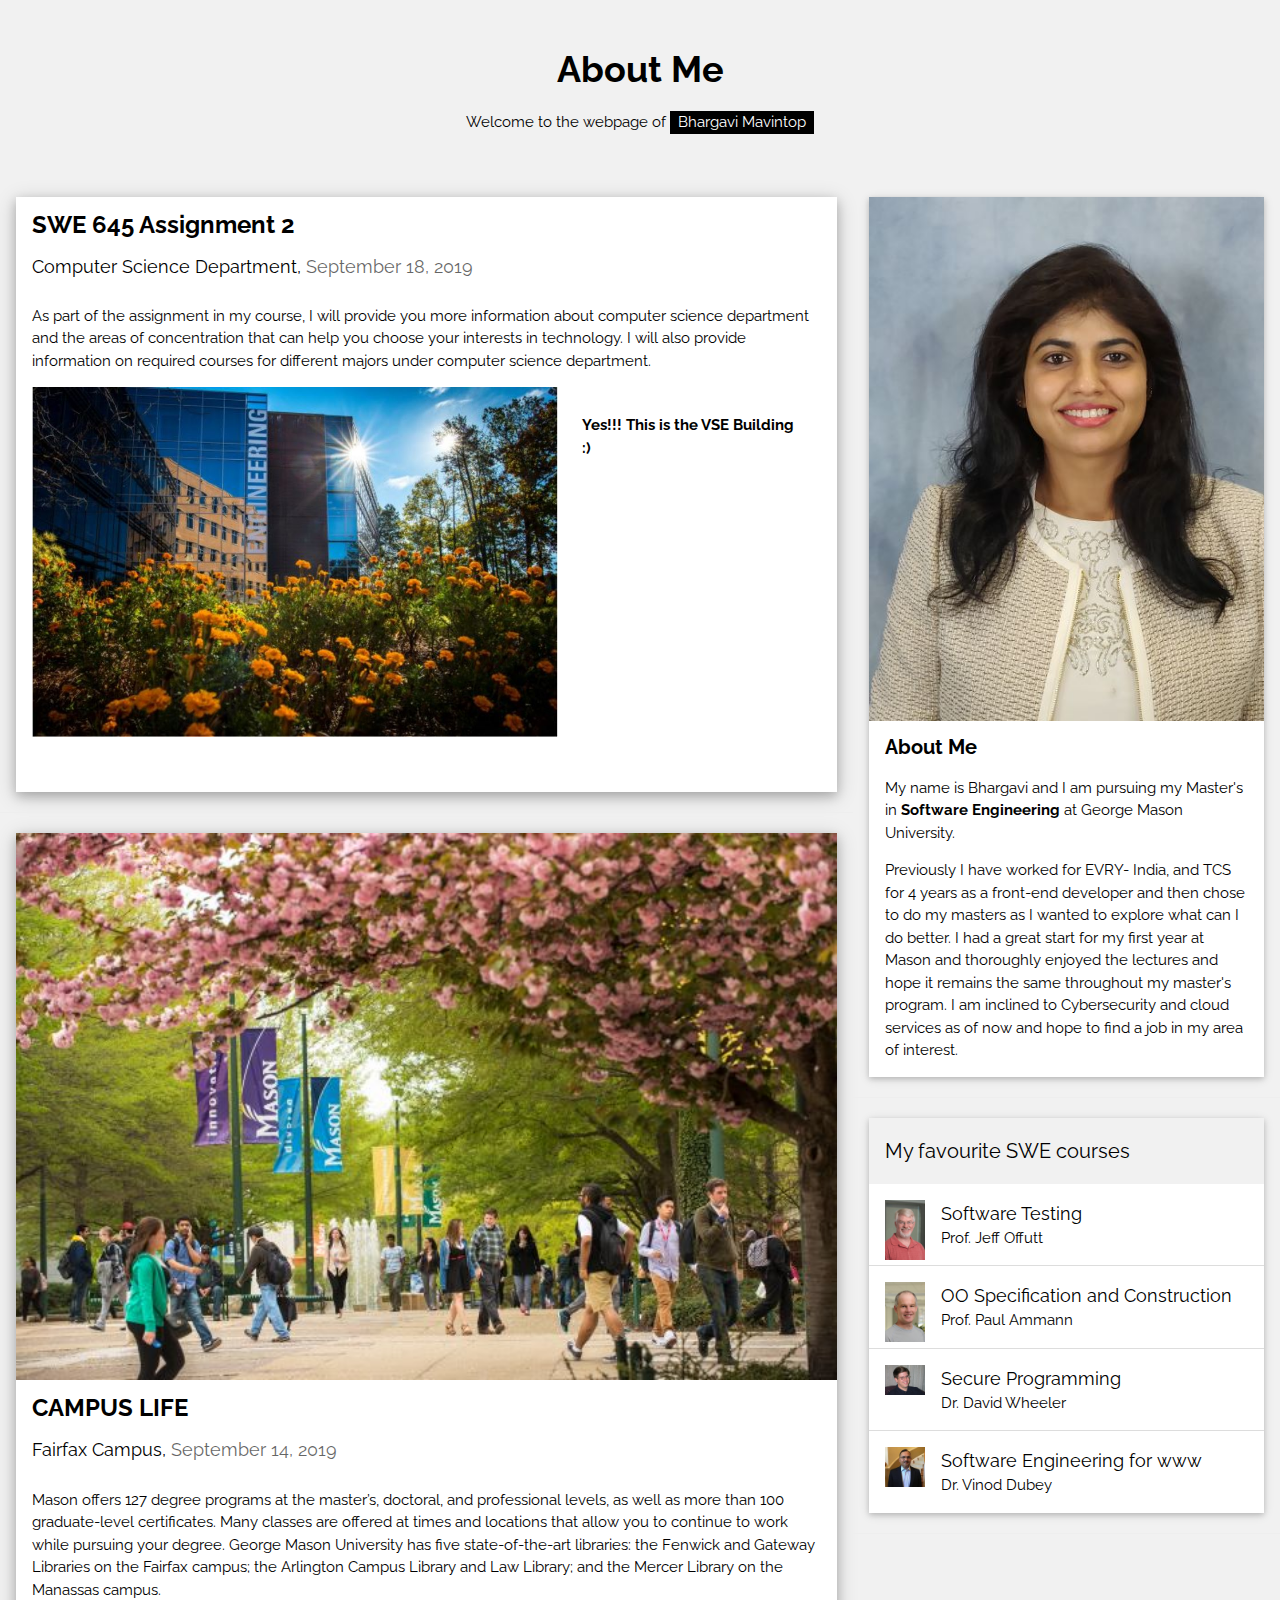
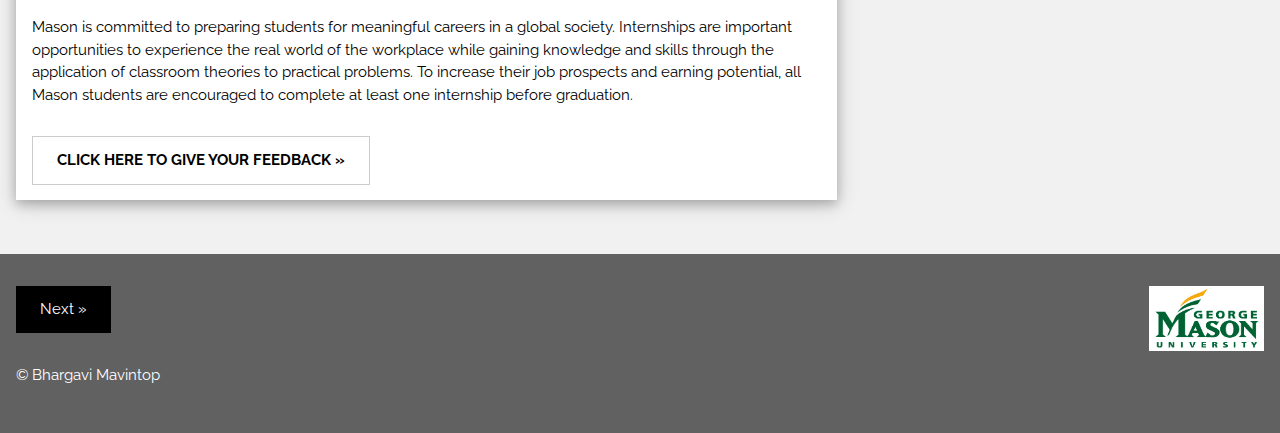
==== index.html @ 38738e8b "Updated assignment" ====
<!DOCTYPE html>
<html>
<title>SWE 645 HW2</title>
<meta charset="UTF-8">
<meta name="viewport" content="width=device-width, initial-scale=1">
<link rel="stylesheet" href="https://www.w3schools.com/w3css/4/w3.css">
<link rel="stylesheet" href="https://fonts.googleapis.com/css?family=Raleway">
<style>
body,h1,h2,h3,h4,h5 {font-family: "Raleway", sans-serif}
</style>
<body class="w3-light-grey">

<!-- w3-content defines a container for fixed size centered content, 
and is wrapped around the whole page content, except for the footer in this example -->
<div class="w3-content" style="max-width:1400px">

<!-- Header -->
<header class="w3-container w3-center w3-padding-32"> 
  <h1><b>About Me</b></h1>
  <p>Welcome to the webpage of <span class="w3-tag">Bhargavi Mavintop</span></p>
</header>

<!-- Grid -->
<div class="w3-row">

<!-- Blog entries -->
<div class="w3-col l8 s12">
  <!-- Blog entry -->
  <div class="w3-card-4 w3-margin w3-white">
    <div class="w3-container">
      <h3><b>SWE 645 Assignment 2</b></h3>
      <h5>Computer Science Department, <span class="w3-opacity">September 18, 2019</span></h5>
	  
    </div>

    <div class="w3-container">
	
      <p>As part of the assignment in my course, I will provide you more information about computer science department and the areas of concentration that can help you choose your interests in technology. I will also provide information on required courses for different majors under computer science department.</p>
      <div class="w3-row">
        <div class="w3-col m8 s12">
		<img src="vsegmu.jpg" alt="gmuvse" style="width:100%">
		<p class="w3-button w3-padding-large w3-white"></p>
        </div>
        <div class="w3-col m4 w3-hide-small">
          <p><span class="w3-padding-large w3-right"><b>Yes!!! This is the VSE Building :)</b></span></p>
        </div>
      </div>
    </div>
  </div>
  <hr>

  <!-- Blog entry -->
  <div class="w3-card-4 w3-margin w3-white">
  <img src="campuslife.jpg" alt="campus" style="width:100%">
    <div class="w3-container">
      <h3><b>CAMPUS LIFE</b></h3>
      <h5>Fairfax Campus, <span class="w3-opacity">September 14, 2019</span></h5>
    </div>

    <div class="w3-container">
      <p>Mason offers 127 degree programs at the master’s, doctoral, and professional levels, as well as more than 100 graduate-level certificates. Many classes are offered at times and locations that allow you to continue to work while pursuing your degree. George Mason University has five state-of-the-art libraries: the Fenwick and Gateway Libraries on the Fairfax campus; the Arlington Campus Library and Law Library; and the Mercer Library on the Manassas campus. </p>
      <p>Mason is committed to preparing students for meaningful careers in a global society. Internships are important opportunities to experience the real world of the workplace while gaining knowledge and skills through the application of classroom theories to practical problems. To increase their job prospects and earning potential, all Mason students are encouraged to complete at least one internship before graduation.</p>
	  <div class="w3-row">
        <div class="w3-col m8 s12">
          <p><button class="w3-button w3-padding-large w3-white w3-border" onclick="window.location.href = 'surveyForm.html';"><b>CLICK HERE TO GIVE YOUR FEEDBACK »</b></button></p>
        </div>  
      </div>
    </div>
  </div>
<!-- END BLOG ENTRIES -->
</div>

<!-- Introduction menu -->
<div class="w3-col l4">
  <!-- About Card -->
  <div class="w3-card w3-margin w3-margin-top">
  <img src="passport_image.jpg" style="width:100%">
    <div class="w3-container w3-white">
      <h4><b>About Me</b></h4>
      <p>My name is Bhargavi and I am pursuing my Master's in <b>Software Engineering</b> at George Mason University.</p>
	  <p>Previously I have worked for EVRY- India, and TCS for 4 years as a front-end developer and then chose to do my masters as I wanted to explore what can I do better. I had a great start for my first year at Mason and thoroughly enjoyed the lectures and hope it remains the same throughout my master's program. I am inclined to Cybersecurity and cloud services as of now and hope to find a job in my area of interest.</p>
    </div>
  </div><hr>
  
  <!-- Posts -->
  <div class="w3-card w3-margin">
    <div class="w3-container w3-padding">
      <h4>My favourite SWE courses</h4>
    </div>
    <ul class="w3-ul w3-hoverable w3-white">
      <li class="w3-padding-16">
        <img src="jeffoffutt.jpg" alt="JeffImage" class="w3-left w3-margin-right" style="width:40px">
        <span class="w3-large">Software Testing</span><br>
        <span>Prof. Jeff Offutt</span>
      </li>
	  <li class="w3-padding-16">
        <img src="ammann.jpg" alt="AmmannImage" class="w3-left w3-margin-right" style="width:40px">
        <span class="w3-large">OO Specification and Construction</span><br>
        <span>Prof. Paul Ammann</span>
      </li>
      <li class="w3-padding-16">
        <img src="wheeler.jpg" alt="WheelerImage" class="w3-left w3-margin-right" style="width:40px">
        <span class="w3-large">Secure Programming</span><br>
        <span>Dr. David Wheeler</span>
      </li> 
      <li class="w3-padding-16">
        <img src="vinod.jfif" alt="VinodImage" class="w3-left w3-margin-right" style="width:40px">
        <span class="w3-large">Software Engineering for www</span><br>
        <span>Dr. Vinod Dubey</span>
      </li>      
    </ul>
  </div>
  <hr> 
  
<!-- END Introduction Menu -->
</div>

<!-- END GRID -->
</div><br>

<!-- END w3-content -->
</div>

<!-- Footer -->
<footer class="w3-container w3-dark-grey w3-padding-32 w3-margin-top">
  <button class="w3-button w3-black w3-padding-large w3-margin-bottom" onclick="window.location.href = 'surveyForm.html';">Next »</button>
  <a href="https://www.gmu.edu"><img align="right" src="gmulogo.jpg" height="65" width="115"></a>
  <p>&copy; Bhargavi Mavintop</p>
</footer>

</body>
</html>
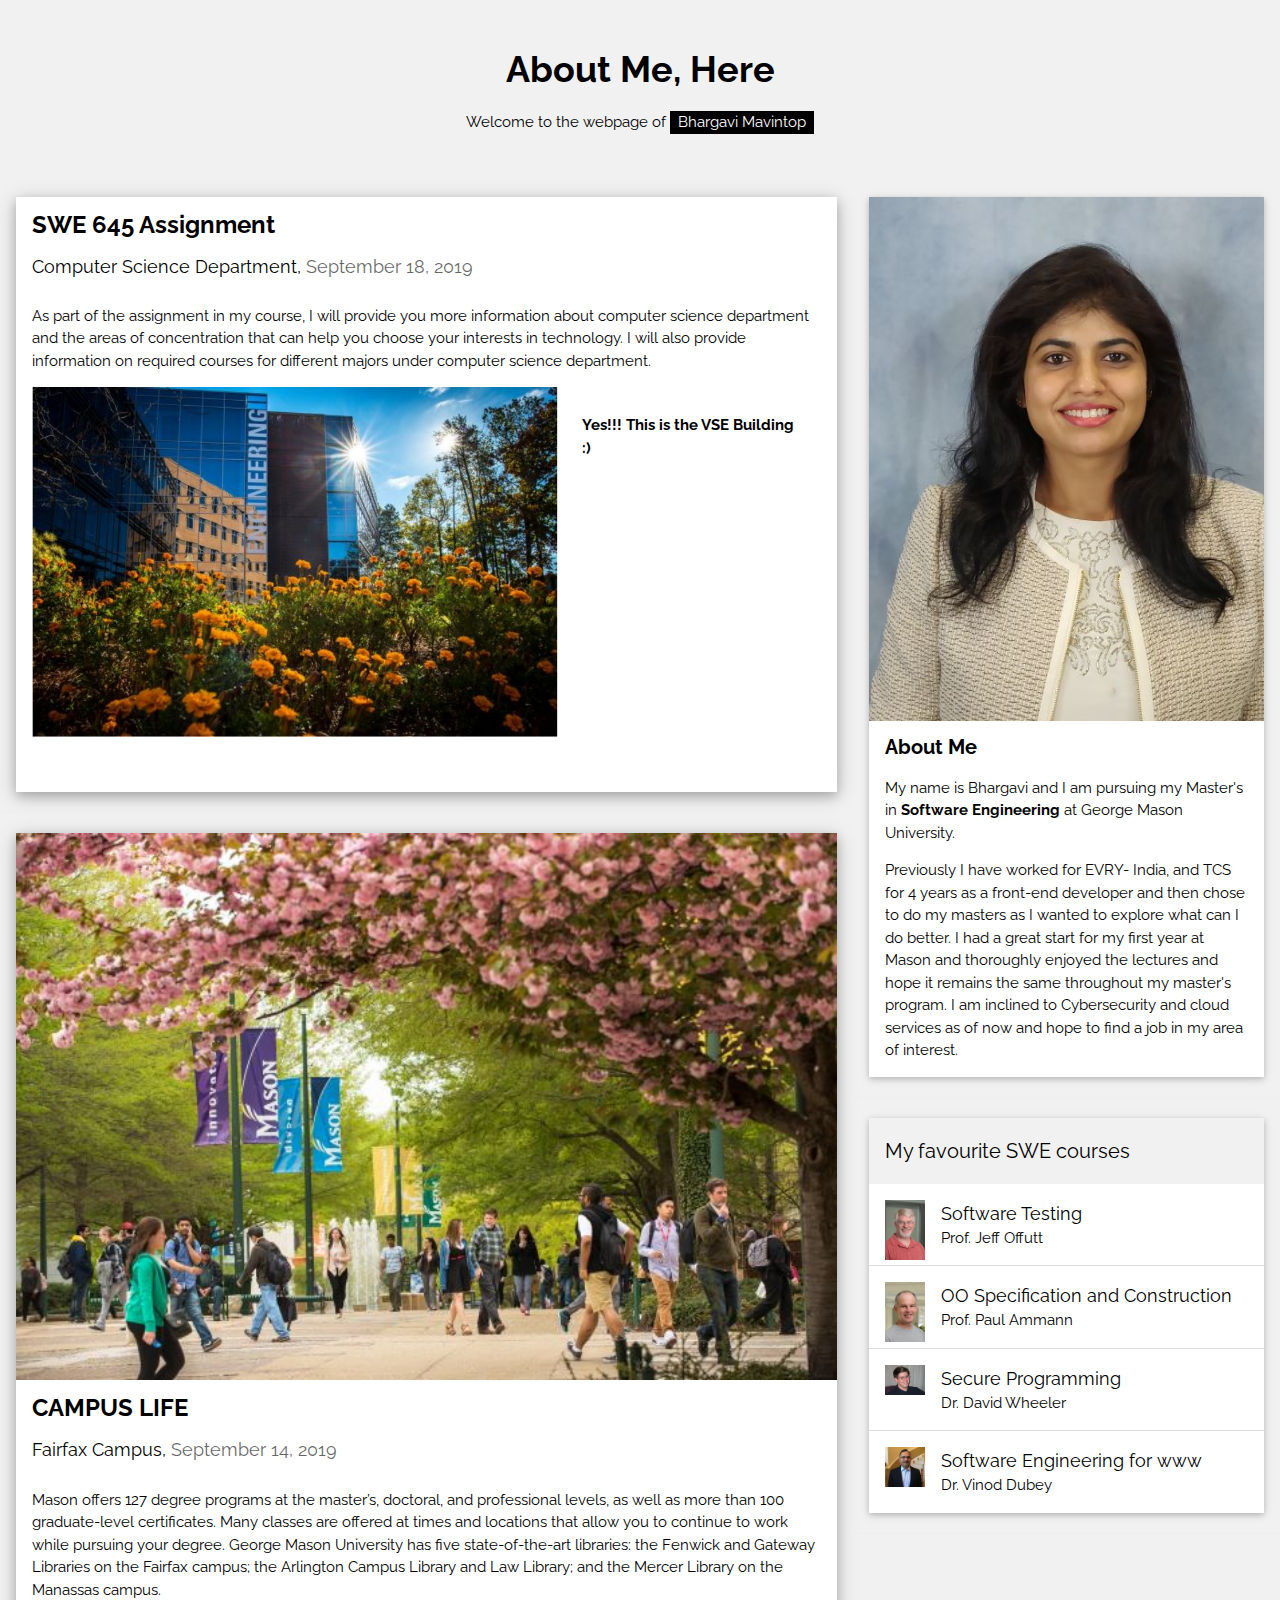
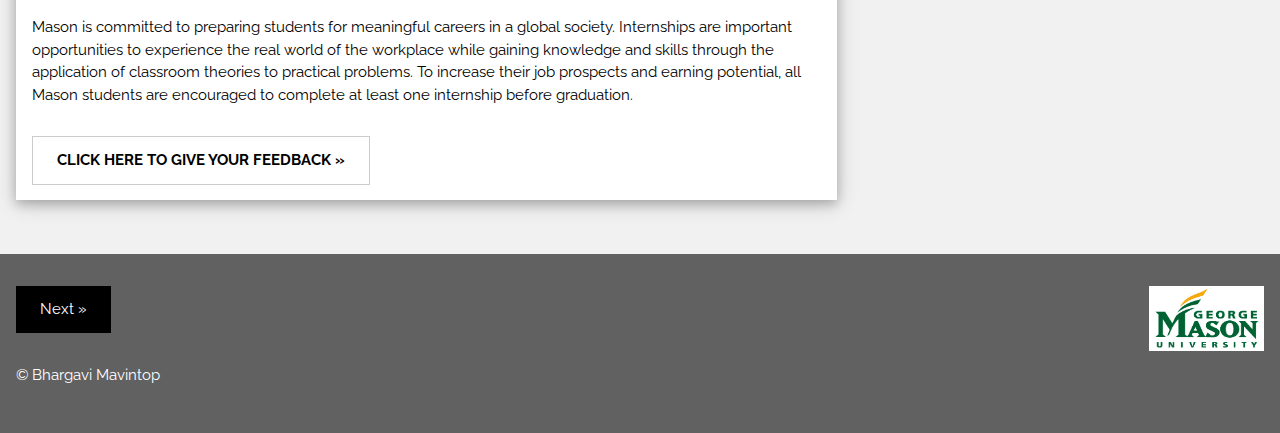
==== commit 3178fd7c: "Updated About Me" ====
--- a/index.html
+++ b/index.html
@@ -16,7 +16,7 @@
 
 <!-- Header -->
 <header class="w3-container w3-center w3-padding-32"> 
-  <h1><b>About Me</b></h1>
+  <h1><b>About Me, Here</b></h1>
   <p>Welcome to the webpage of <span class="w3-tag">Bhargavi Mavintop</span></p>
 </header>
 
@@ -28,7 +28,7 @@
   <!-- Blog entry -->
   <div class="w3-card-4 w3-margin w3-white">
     <div class="w3-container">
-      <h3><b>SWE 645 Assignment 2</b></h3>
+      <h3><b>SWE 645 Assignment</b></h3>
       <h5>Computer Science Department, <span class="w3-opacity">September 18, 2019</span></h5>
 	  
     </div>
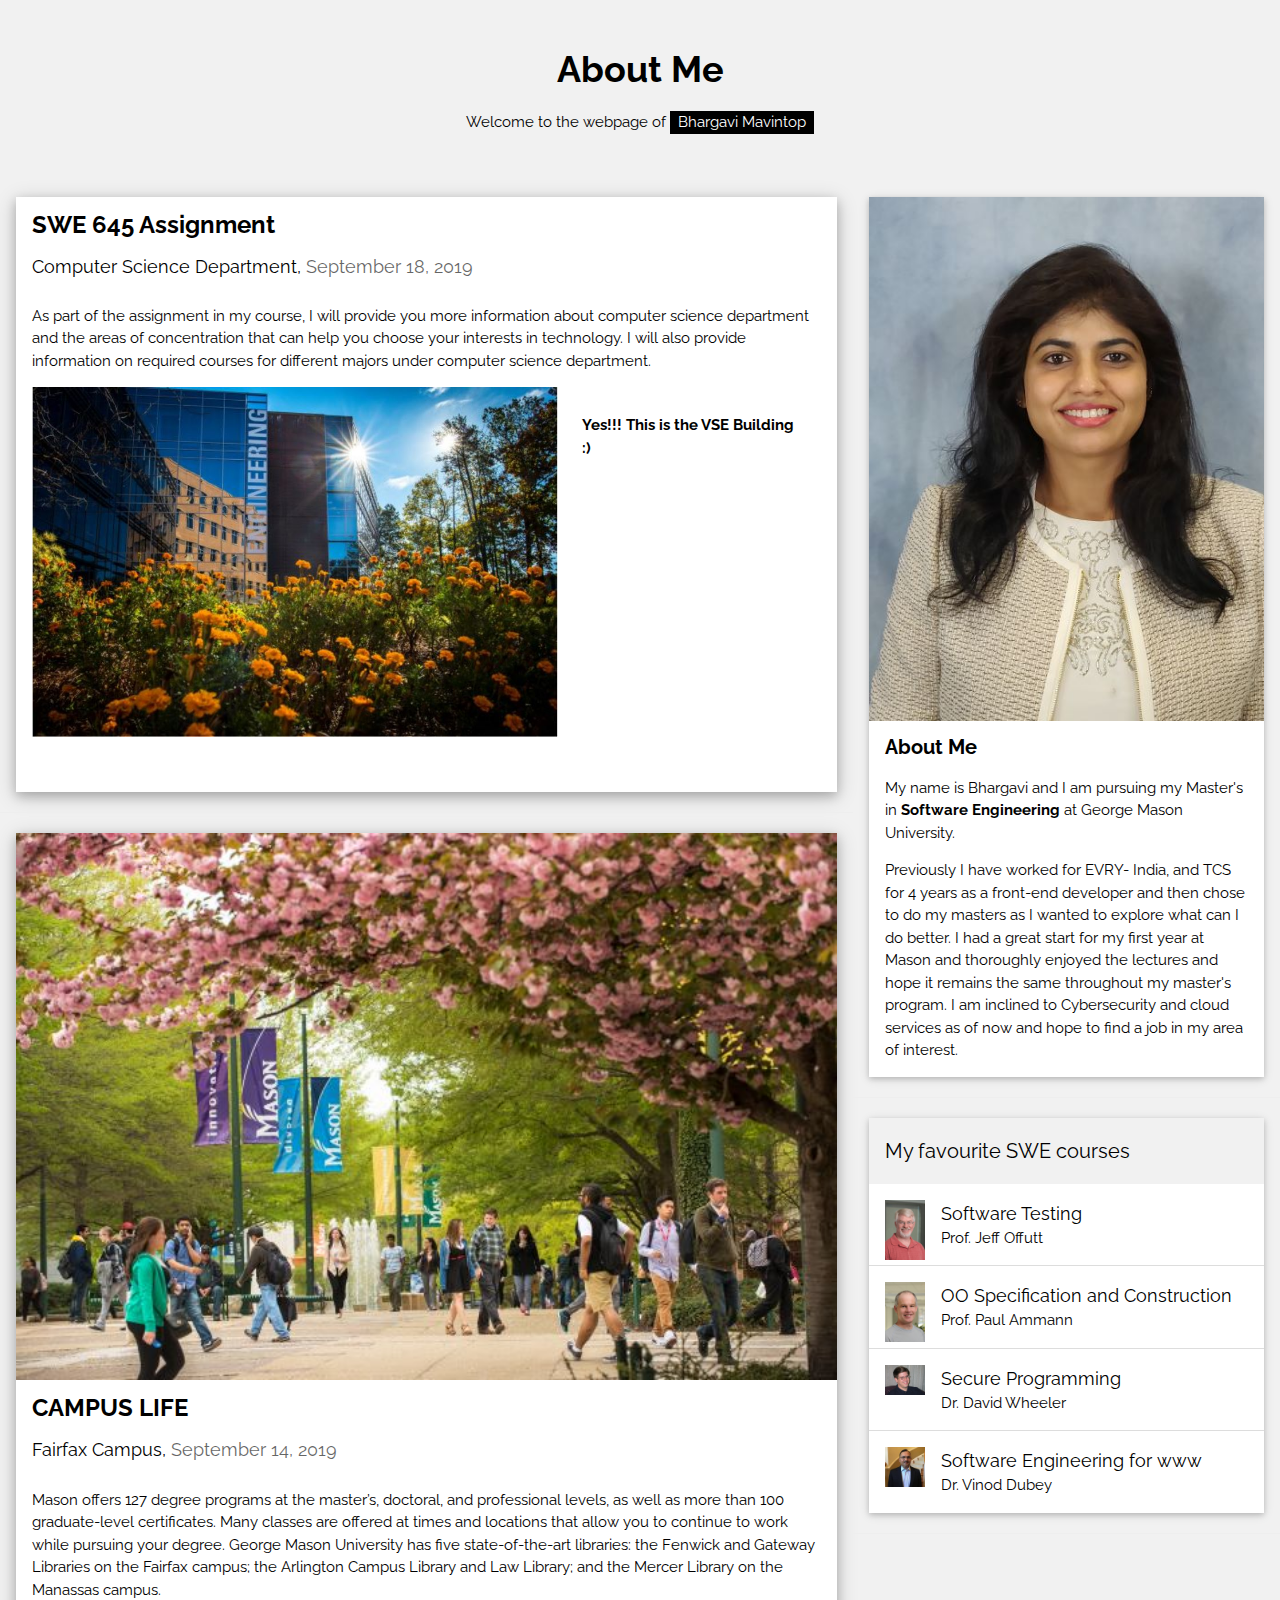
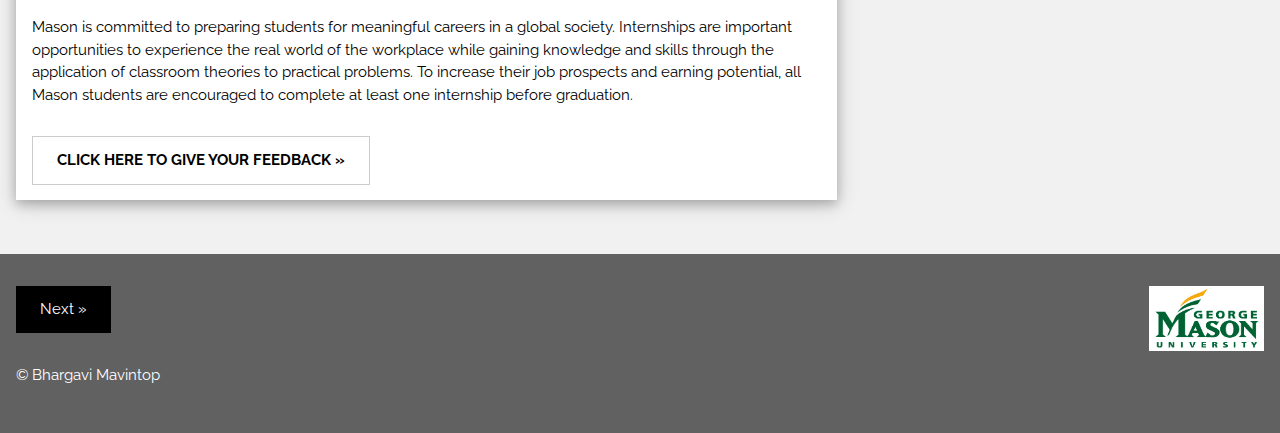
==== commit 942d66c0: "Updated About Me" ====
--- a/index.html
+++ b/index.html
@@ -16,7 +16,7 @@
 
 <!-- Header -->
 <header class="w3-container w3-center w3-padding-32"> 
-  <h1><b>About Me, Here</b></h1>
+  <h1><b>About Me</b></h1>
   <p>Welcome to the webpage of <span class="w3-tag">Bhargavi Mavintop</span></p>
 </header>
 
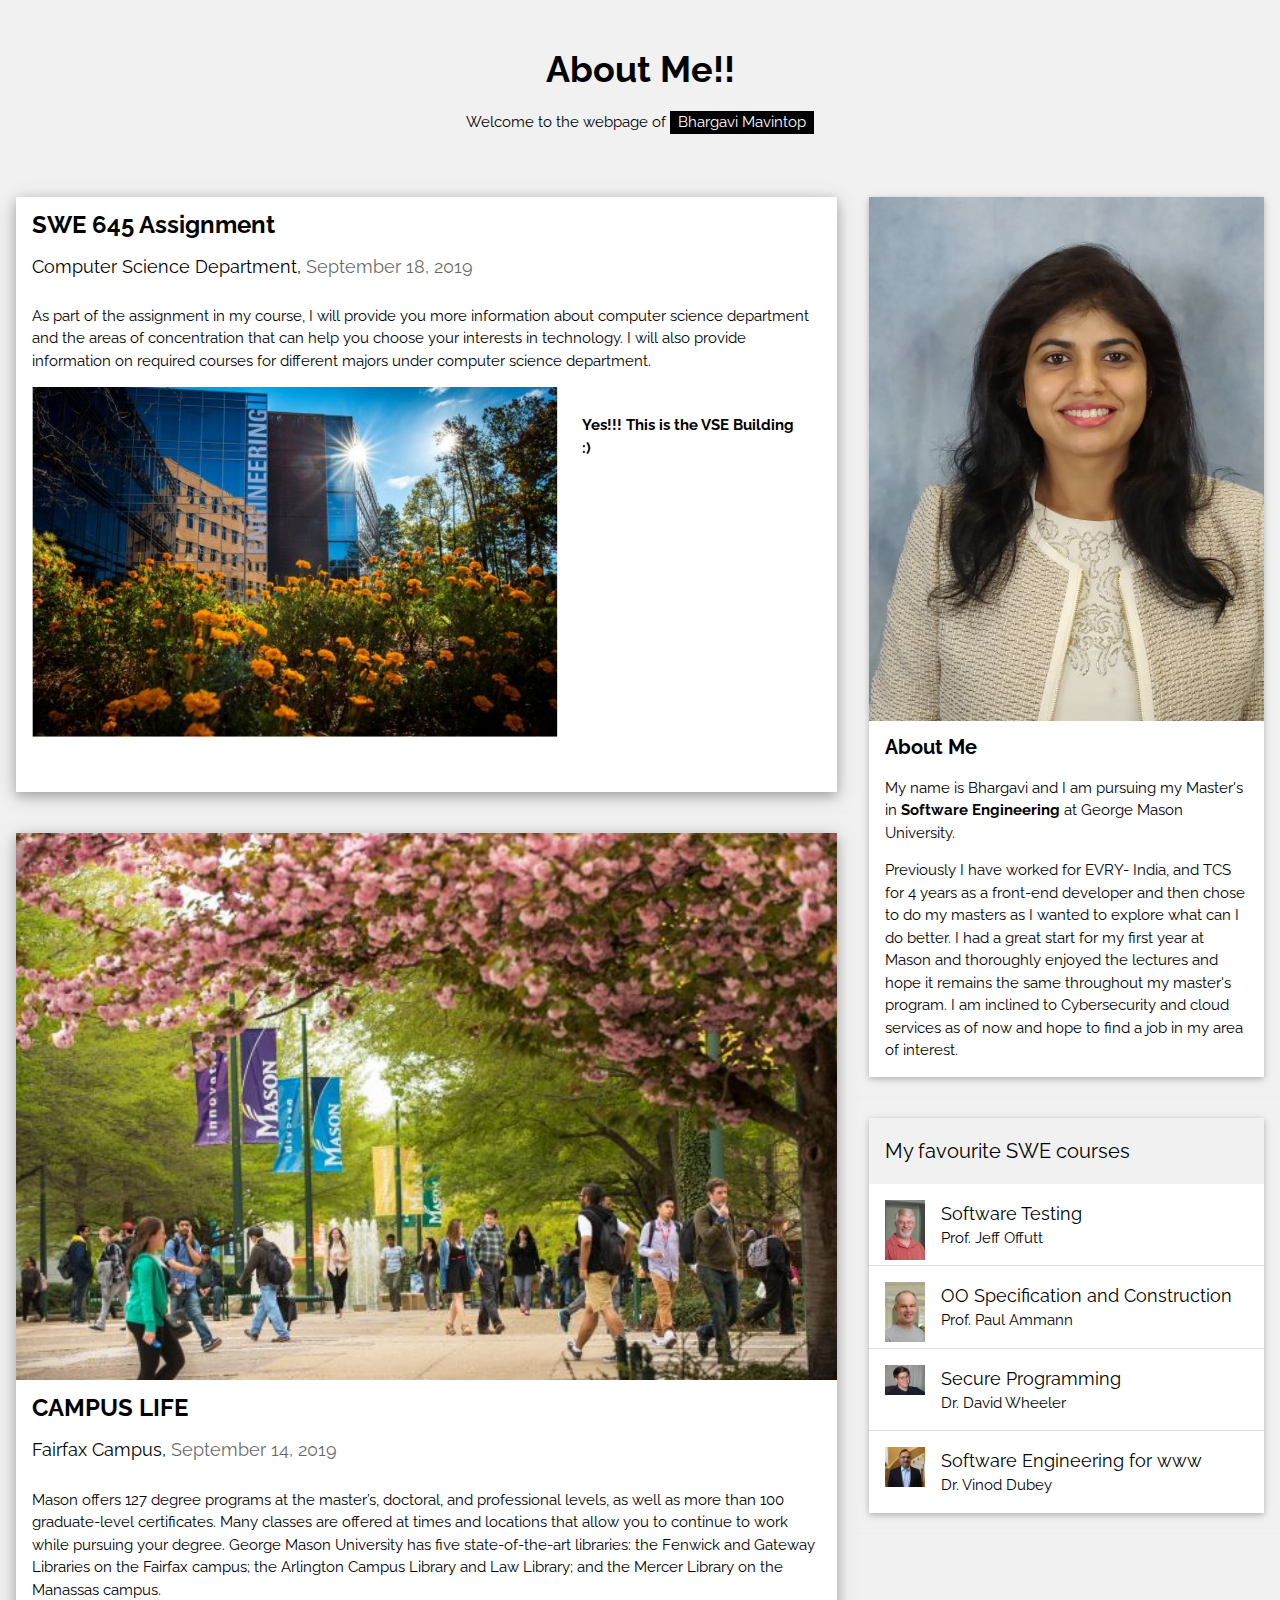
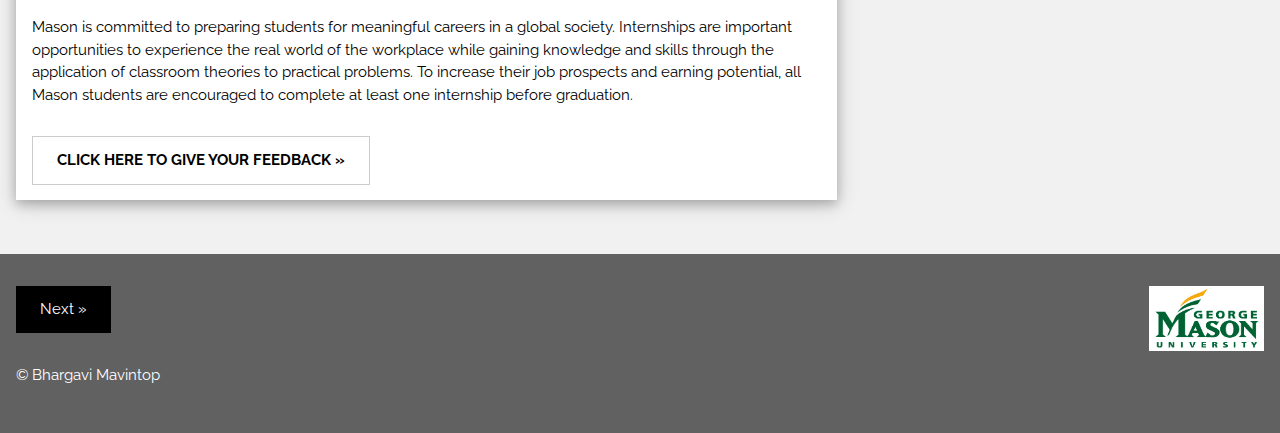
==== commit 9d80bcf1: "minor update - About me!" ====
--- a/index.html
+++ b/index.html
@@ -16,7 +16,7 @@
 
 <!-- Header -->
 <header class="w3-container w3-center w3-padding-32"> 
-  <h1><b>About Me</b></h1>
+  <h1><b>About Me!!</b></h1>
   <p>Welcome to the webpage of <span class="w3-tag">Bhargavi Mavintop</span></p>
 </header>
 
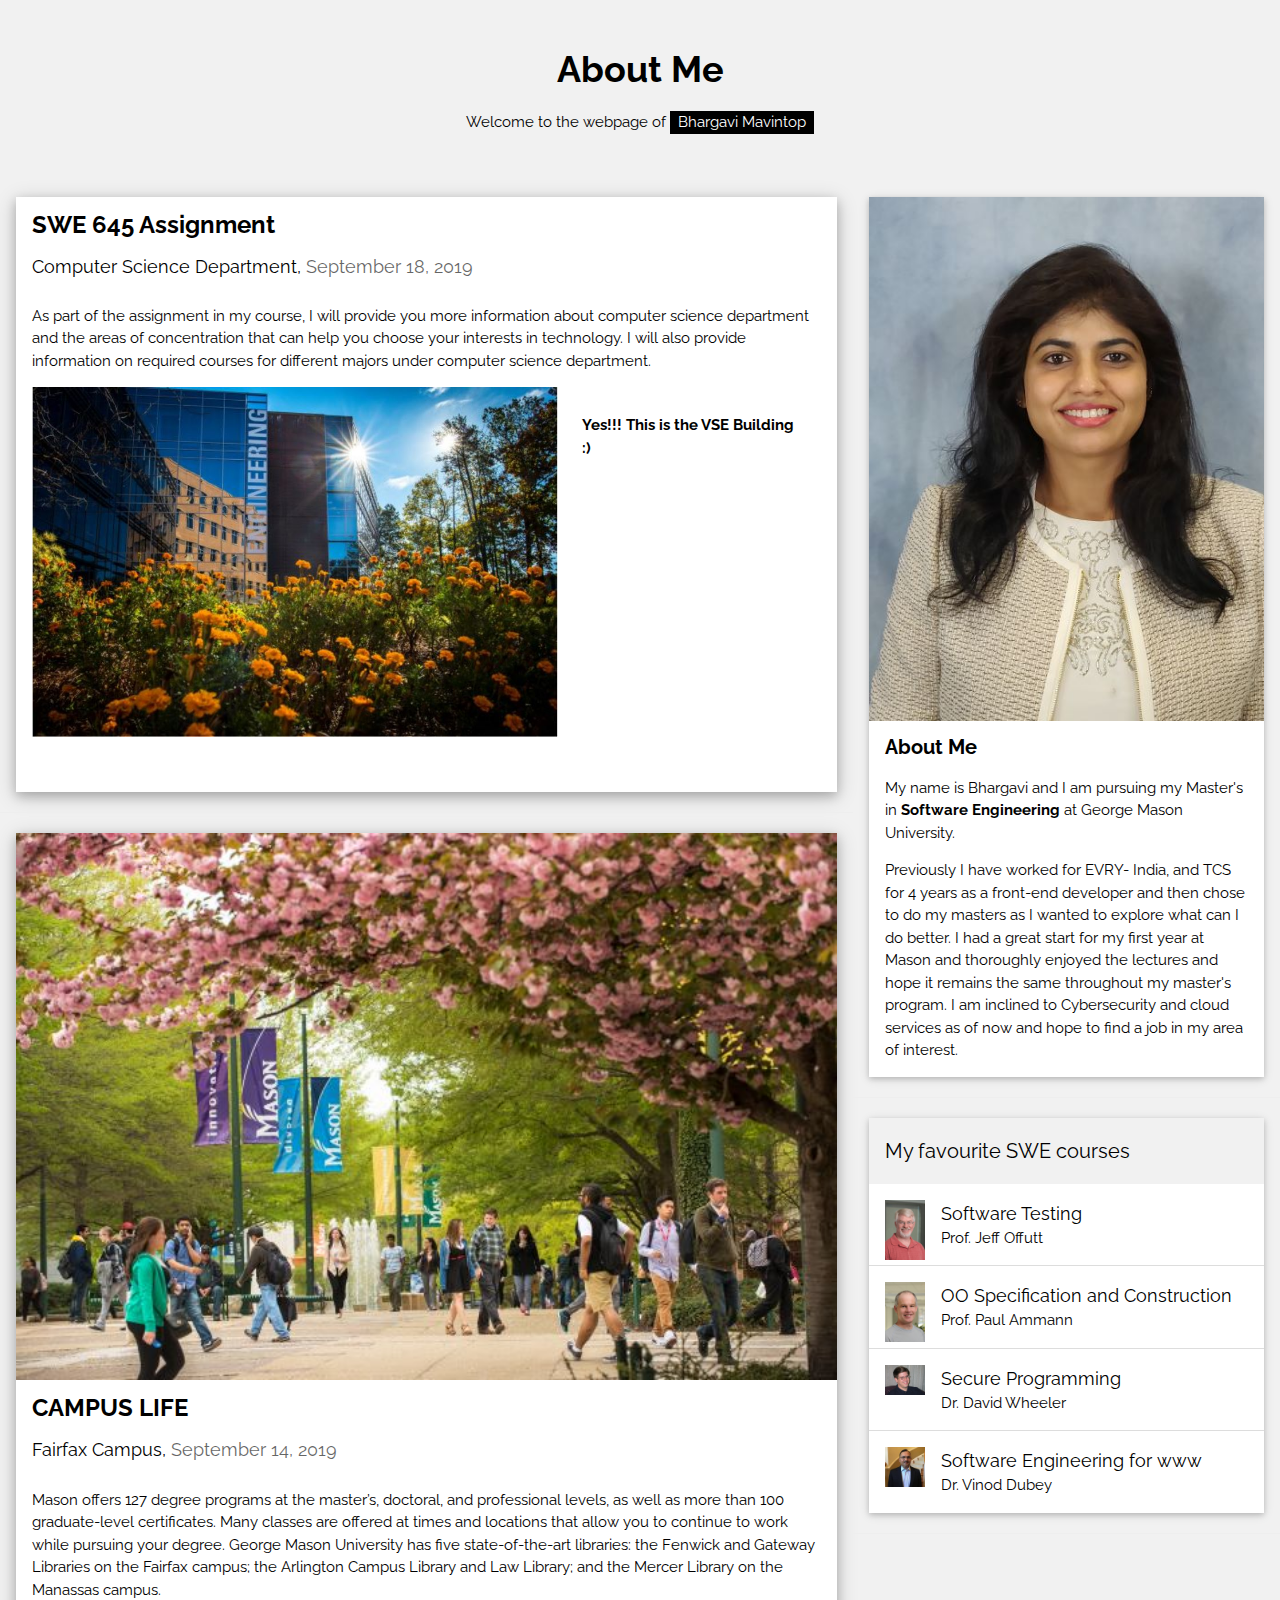
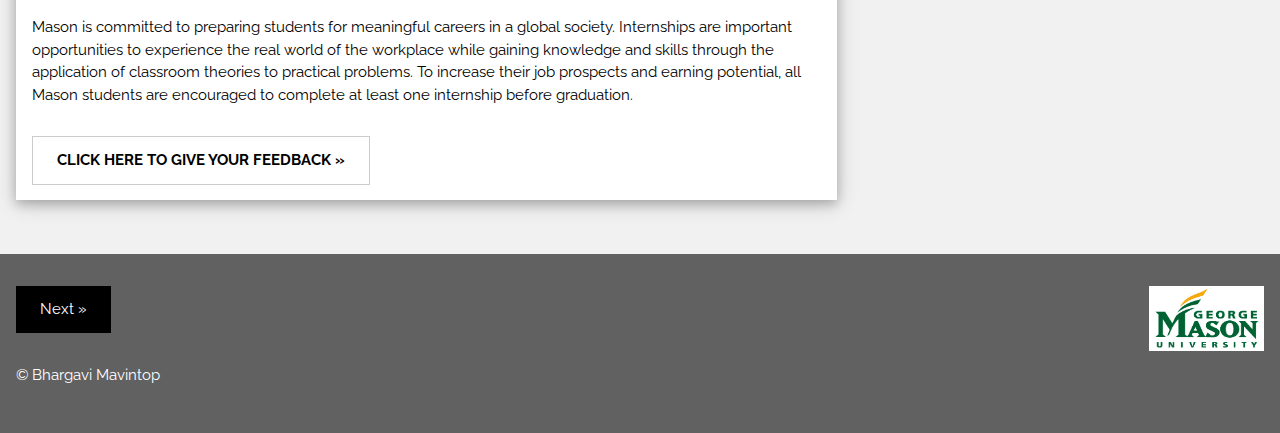
==== commit 0926bedd: "Updated About me" ====
--- a/index.html
+++ b/index.html
@@ -16,7 +16,7 @@
 
 <!-- Header -->
 <header class="w3-container w3-center w3-padding-32"> 
-  <h1><b>About Me!!</b></h1>
+  <h1><b>About Me</b></h1>
   <p>Welcome to the webpage of <span class="w3-tag">Bhargavi Mavintop</span></p>
 </header>
 
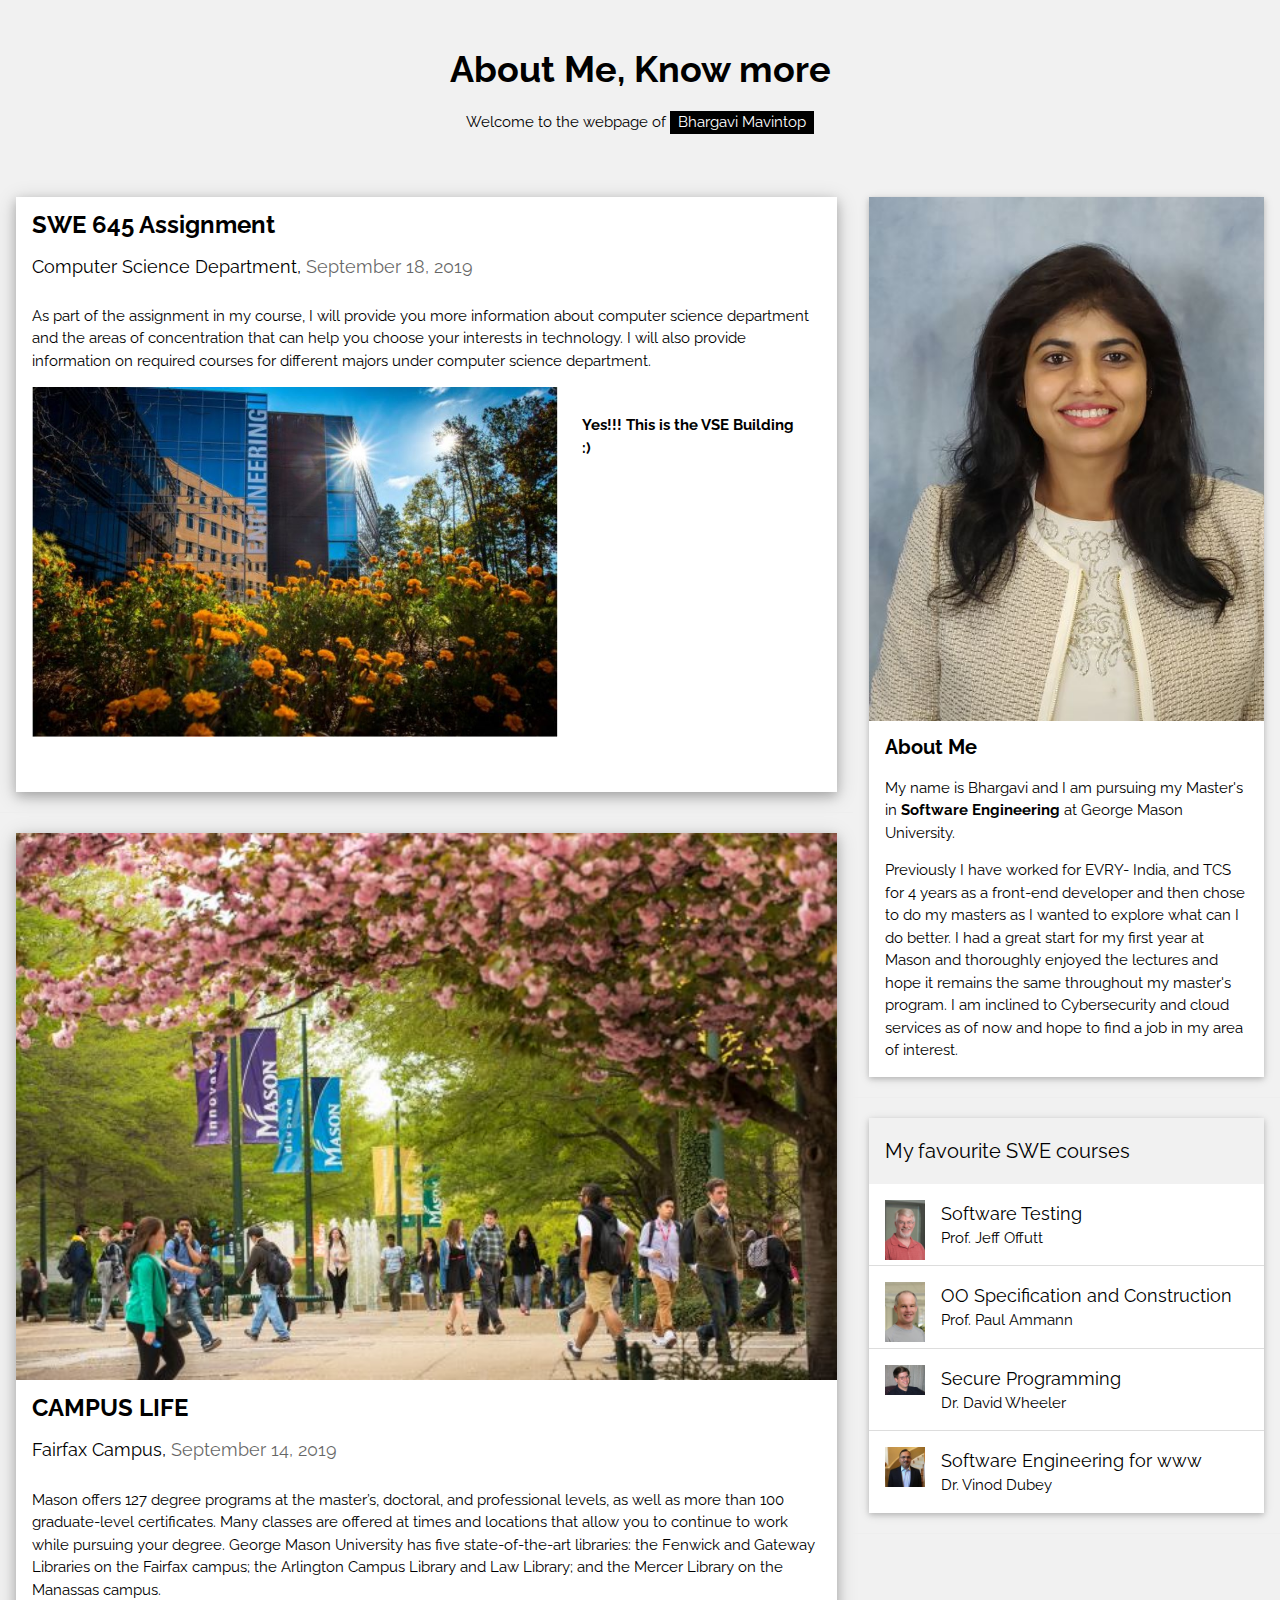
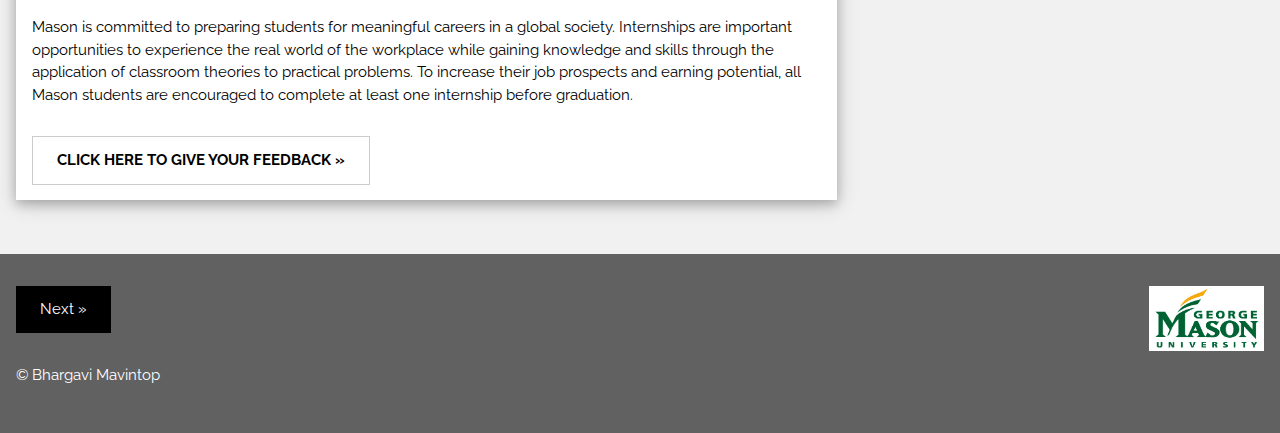
==== commit bf2a0f6f: "Updated About me" ====
--- a/index.html
+++ b/index.html
@@ -16,7 +16,7 @@
 
 <!-- Header -->
 <header class="w3-container w3-center w3-padding-32"> 
-  <h1><b>About Me</b></h1>
+  <h1><b>About Me, Know more</b></h1>
   <p>Welcome to the webpage of <span class="w3-tag">Bhargavi Mavintop</span></p>
 </header>
 
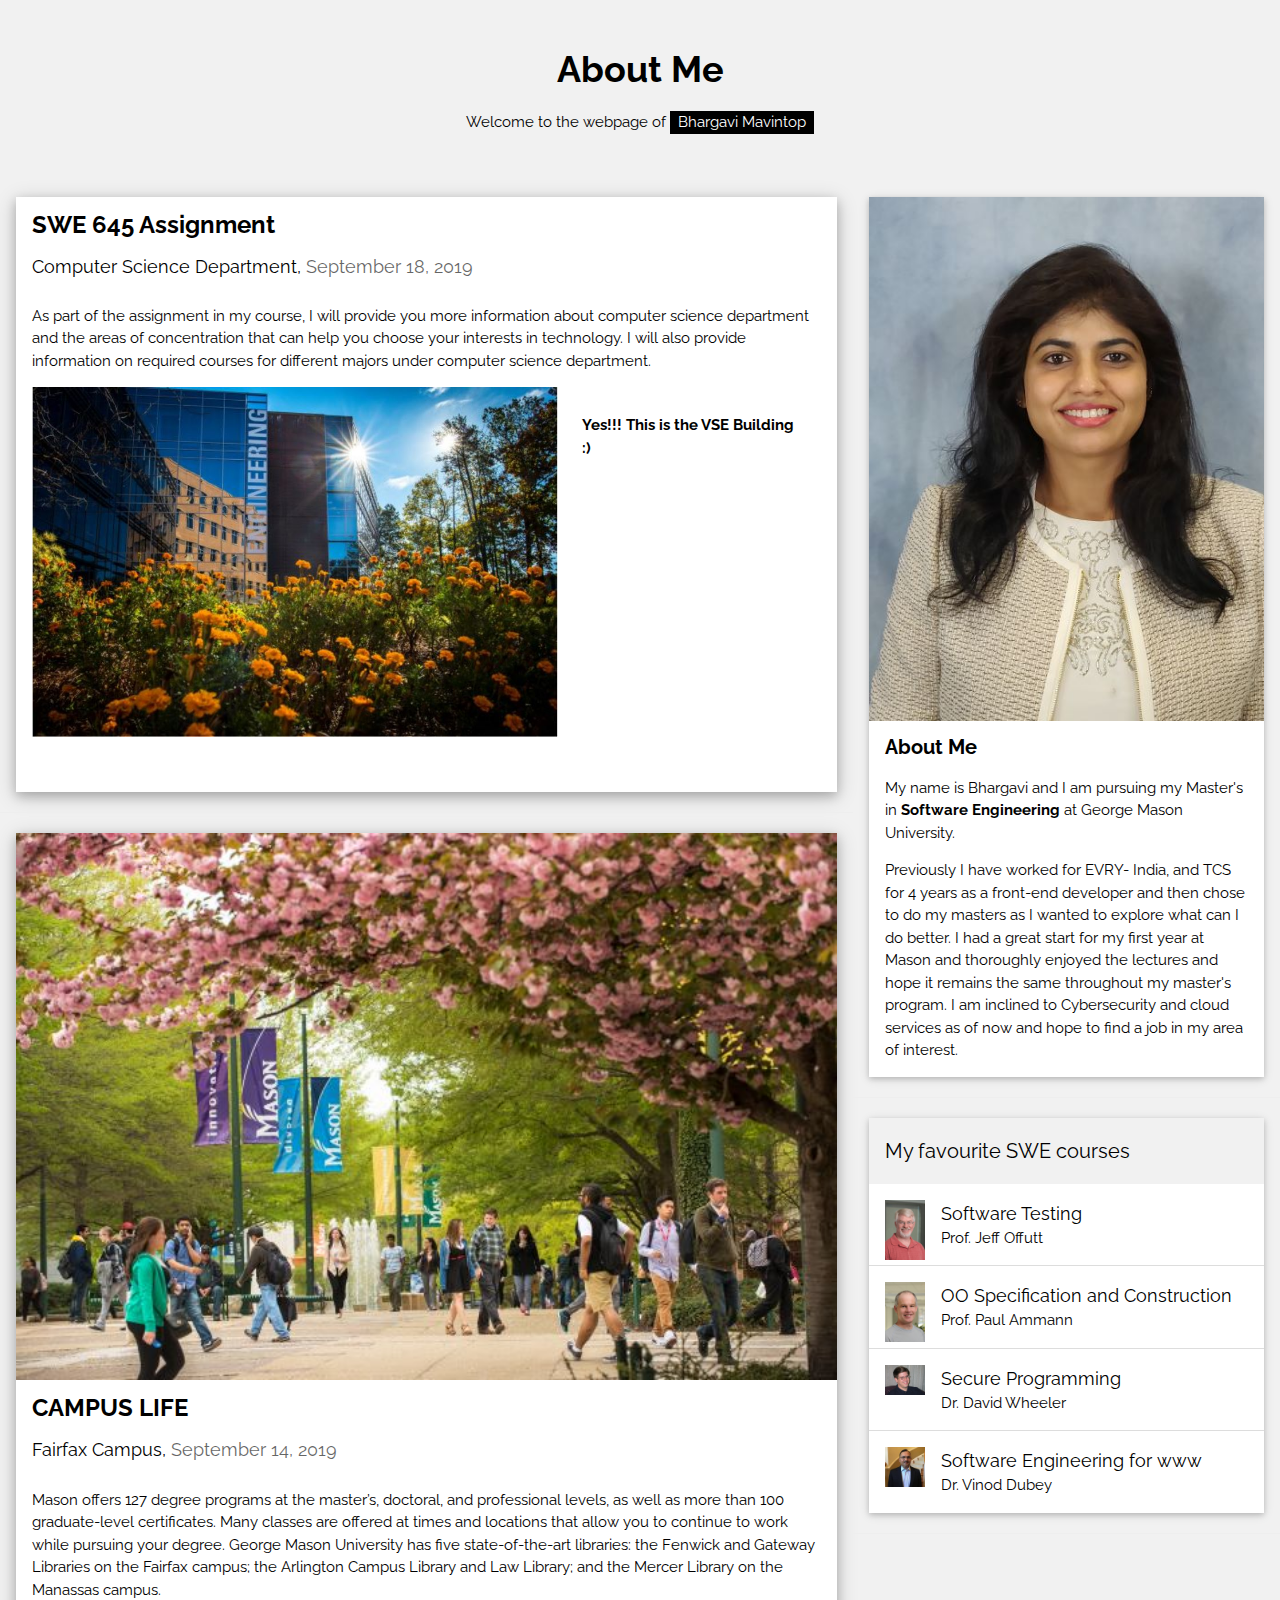
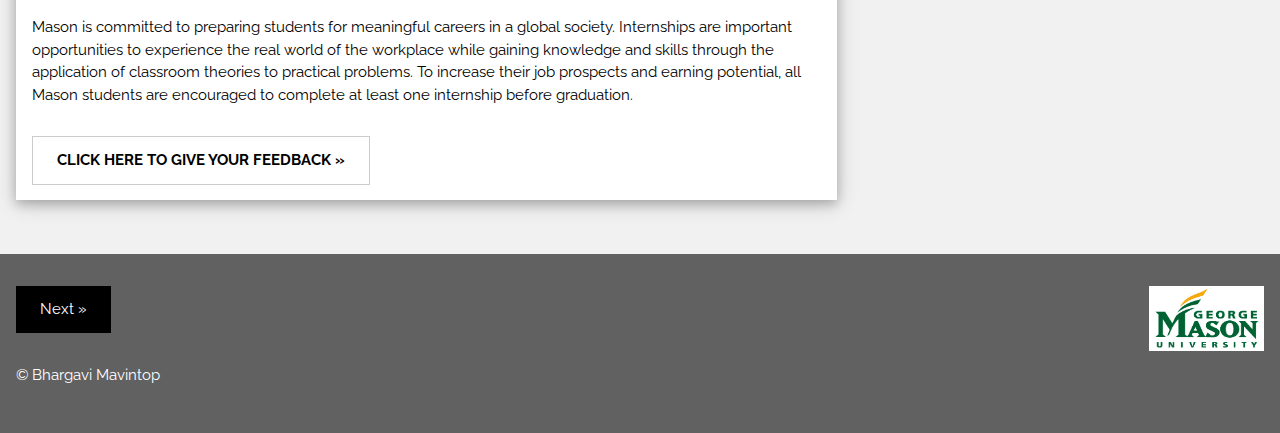
==== commit 3666488e: "Update index.html" ====
--- a/index.html
+++ b/index.html
@@ -16,7 +16,7 @@
 
 <!-- Header -->
 <header class="w3-container w3-center w3-padding-32"> 
-  <h1><b>About Me, Know more</b></h1>
+  <h1><b>About Me</b></h1>
   <p>Welcome to the webpage of <span class="w3-tag">Bhargavi Mavintop</span></p>
 </header>
 
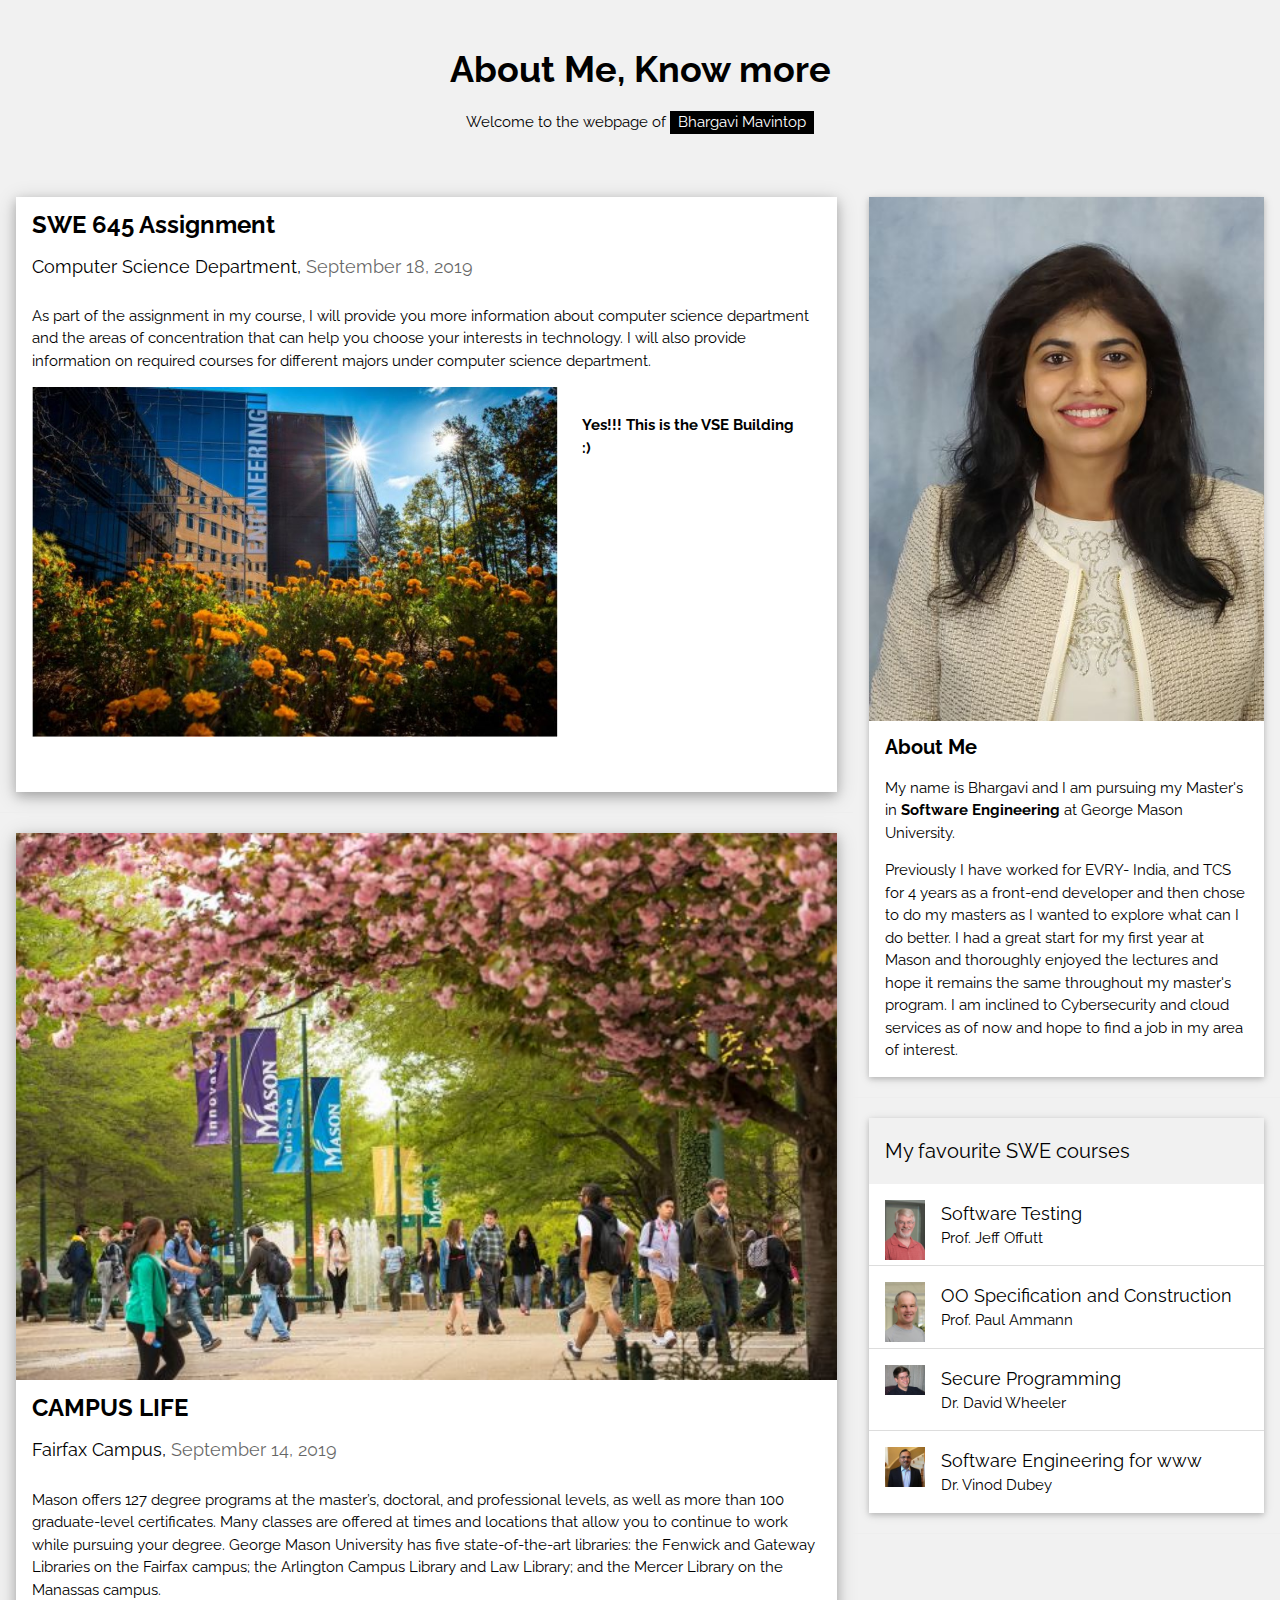
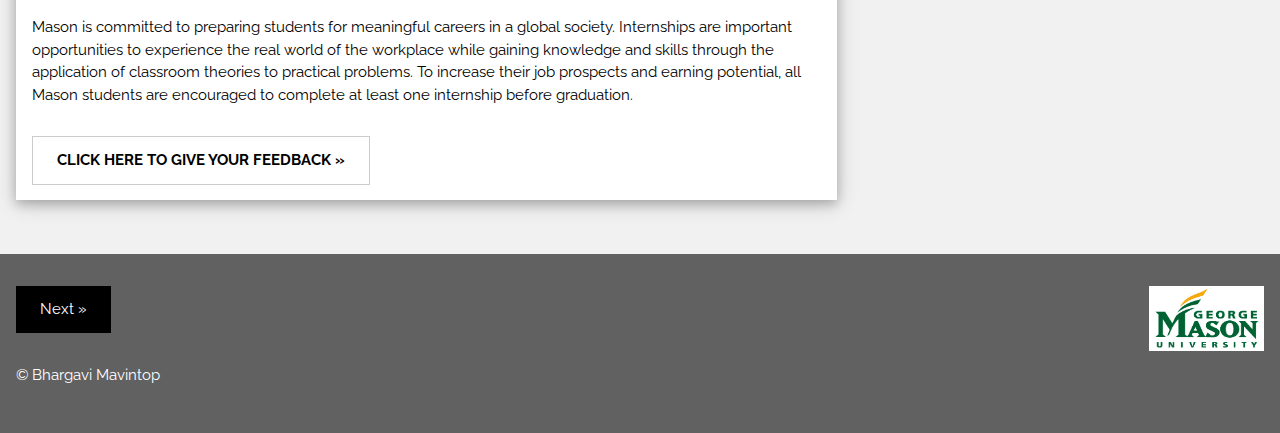
==== commit 4016e8ab: "Updated About me header" ====
--- a/index.html
+++ b/index.html
@@ -16,7 +16,7 @@
 
 <!-- Header -->
 <header class="w3-container w3-center w3-padding-32"> 
-  <h1><b>About Me</b></h1>
+  <h1><b>About Me, Know more</b></h1>
   <p>Welcome to the webpage of <span class="w3-tag">Bhargavi Mavintop</span></p>
 </header>
 
